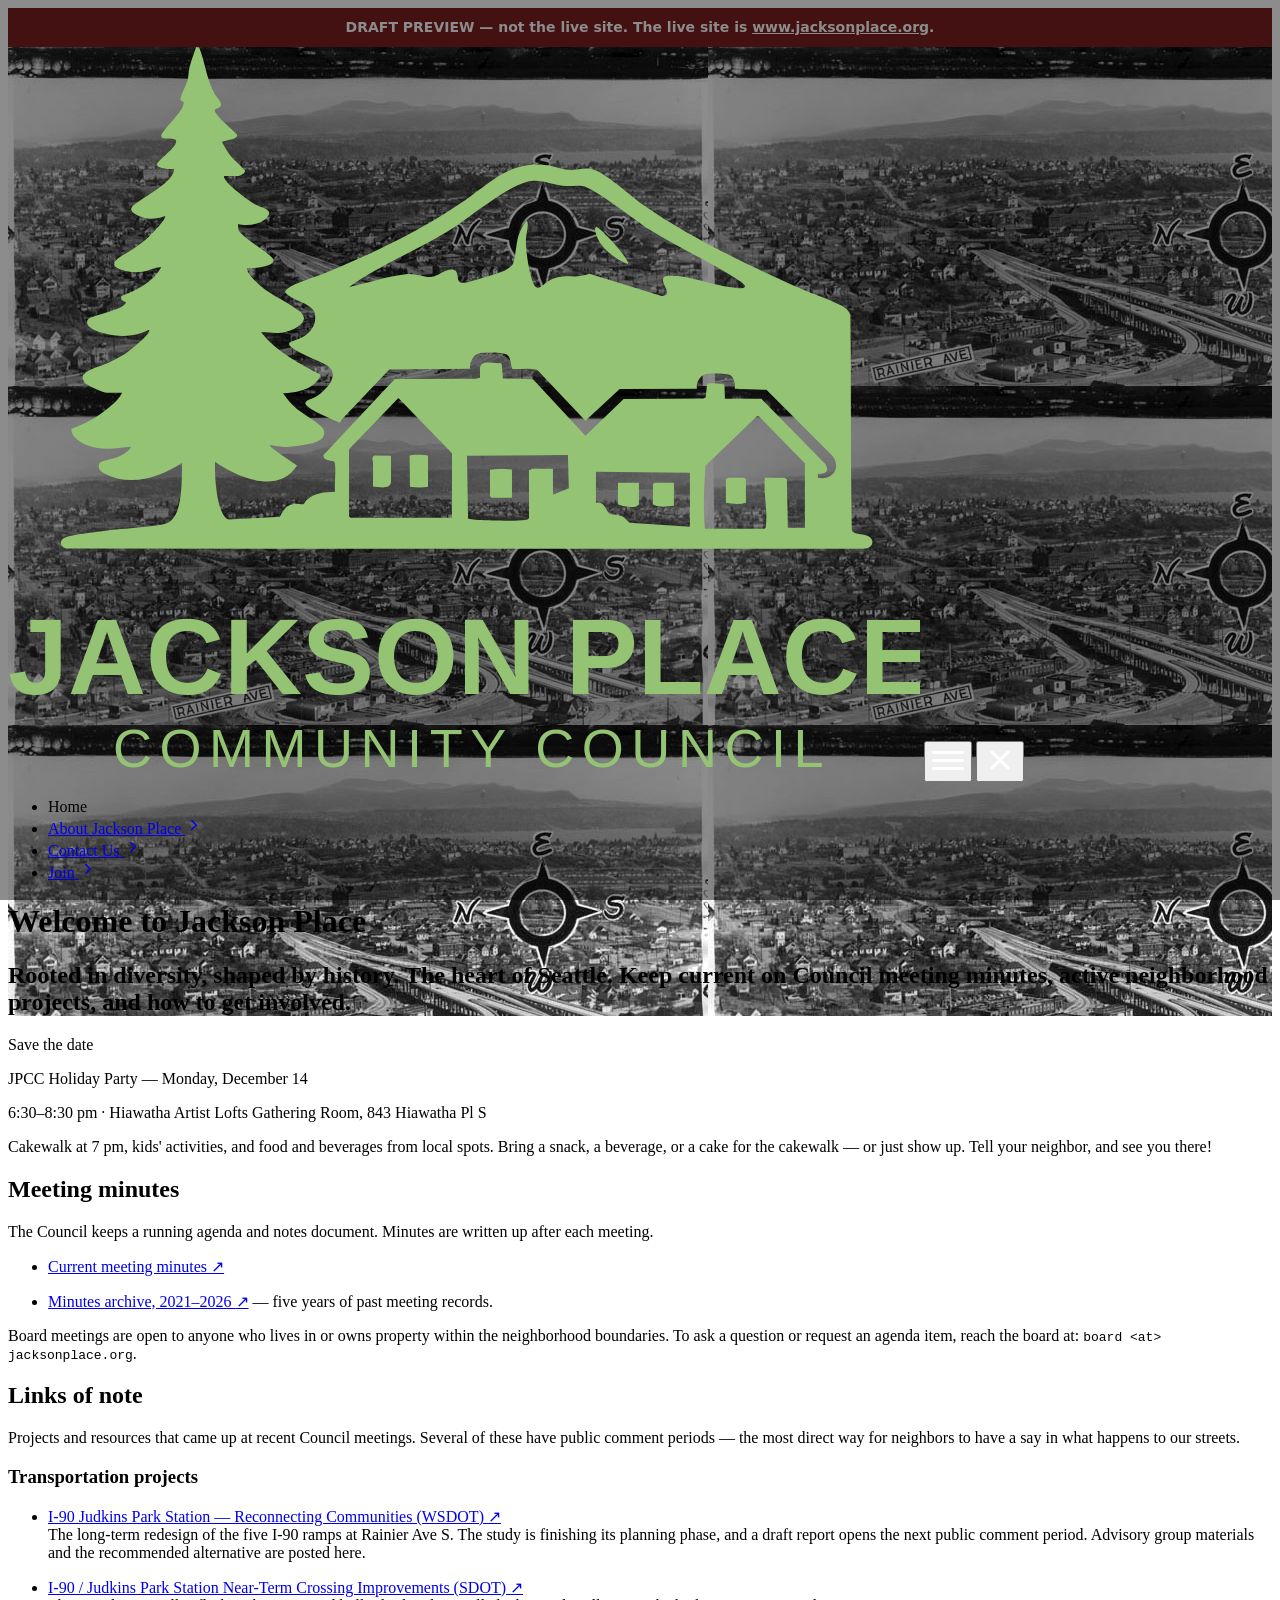
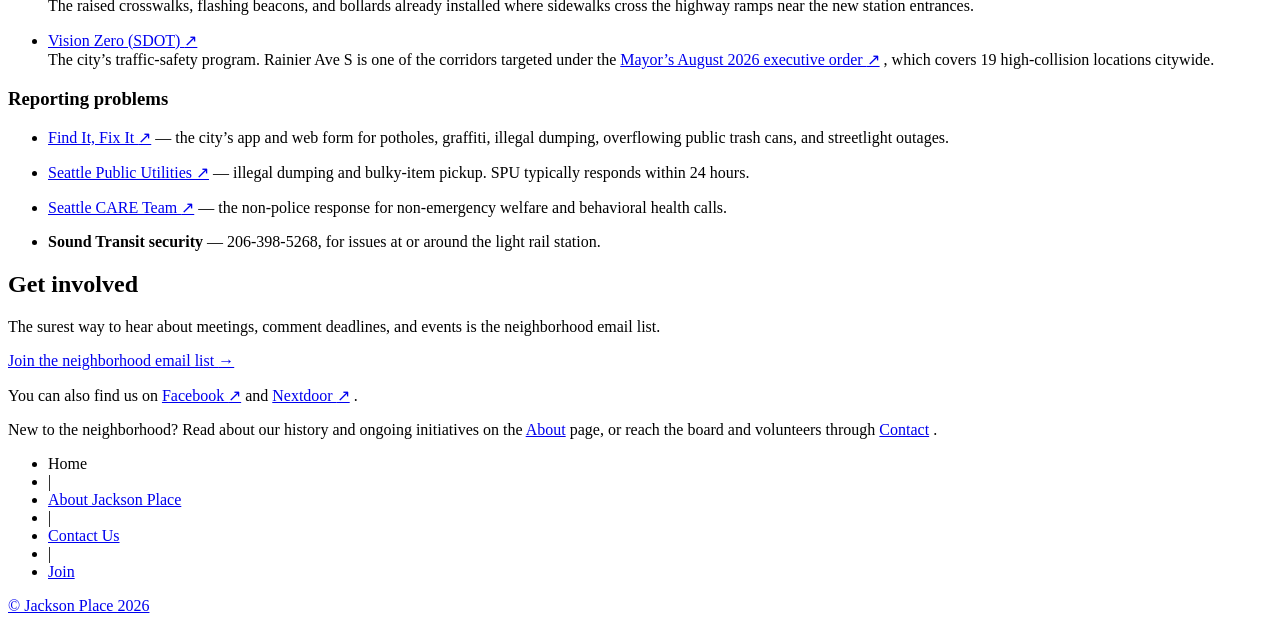
==== index.html @ fc2acf14 "Draft preview of proposed homepage changes for board review" ====
<!doctype html><html lang=en-us><head><meta name="robots" content="noindex, nofollow"><meta charset=utf-8><meta http-equiv=X-UA-Compatible content="IE=edge,chrome=1"><title>Welcome to Jackson Place | Jackson Place</title><meta name=viewport content="width=device-width,minimum-scale=1"><meta name=description content="Rooted in diversity, shaped by history. The heart of Seattle. Keep current on Council meeting minutes, active neighborhood projects, and how to get involved."><meta name=generator content="Hugo 0.166.0"><meta name=robots content="index, follow"><link rel=stylesheet href=/jpcc-preview/ananke/css/main.min.2438bcafd7af9675c426d1a4afcd16cfff18e4e10f401071e45b5ccd3be40a0d.css><link rel="shortcut icon" href=/favicon.svg type=image/x-icon><link href=/jpcc-preview/index.xml rel=alternate type=application/rss+xml title="Jackson Place"><link href=/jpcc-preview/index.xml rel=feed type=application/rss+xml title="Jackson Place"><link rel=canonical href=https://dlangevi.github.io/jpcc-preview/><meta property="og:url" content="https://dlangevi.github.io/jpcc-preview/"><meta property="og:site_name" content="Jackson Place"><meta property="og:title" content="Welcome to Jackson Place"><meta property="og:description" content="Rooted in diversity, shaped by history. The heart of Seattle. Keep current on Council meeting minutes, active neighborhood projects, and how to get involved."><meta property="og:locale" content="en_us"><meta property="og:type" content="website"><meta itemprop=name content="Welcome to Jackson Place"><meta itemprop=description content="Rooted in diversity, shaped by history. The heart of Seattle. Keep current on Council meeting minutes, active neighborhood projects, and how to get involved."><meta itemprop=wordCount content="403"><meta name=twitter:card content="summary"><meta name=twitter:title content="Welcome to Jackson Place"><meta name=twitter:description content="Rooted in diversity, shaped by history. The heart of Seattle. Keep current on Council meeting minutes, active neighborhood projects, and how to get involved."><link rel=stylesheet href=/jpcc-preview/sass/jpcc-custom.min.0692cbad3f601f0dc13148fc1405cfe6dd0a04507ad97ce8917fcb84819a2f62.css integrity="sha256-BpLLrT9gHw3BMUj8FAXP5t0KBFB62XzokX/LhIGaL2I="><link rel=stylesheet href=/css/lightbox.css><script>(function(){try{var e=window.location&&window.location.pathname?window.location.pathname:"/";(e==="/"||e==="")&&(document.readyState==="loading"?document.addEventListener("DOMContentLoaded",function(){document.body.classList.add("home")}):document.body.classList.add("home"))}catch{}})()</script></head><body class="ma0 avenir bg-near-white production home"><div style="background:#7a1f1f;color:#fff;padding:.6rem 1rem;font:600 14px/1.4 system-ui,sans-serif;text-align:center">DRAFT PREVIEW — not the live site. The live site is <a href="https://www.jacksonplace.org/" style="color:#fff;text-decoration:underline">www.jacksonplace.org</a>.</div><header class="cover bg-top relative" style=background-image:url(https://dlangevi.github.io/jpcc-preview/images/seattle__jackson-place--header.jpg)><div class=cover-overlay style=position:absolute;inset:0;background-color:rgba(0,0,0,.45);z-index:1;pointer-events:none></div><div class=header-content style=position:relative;z-index:3><nav class="pv3 ph3 ph4-ns" role=navigation><div class="flex-l center items-center justify-between"><span class="f3 fw2 white-90 dib no-underline"><img src=/JPCC-Jackson-Place-Seattle--logo.svg class="w100 mw5-ns jpcc-site-logo" alt="Jackson Place">
</span><button id=jpcc-hamburger class="jpcc-hamburger dn-l bg-transparent bn pointer ml3 white" aria-label="Open main menu">
<span id=jpcc-hamburger-icon><svg width="32" height="32" viewBox="0 0 32 32" fill="none"><rect y="7" width="32" height="3" rx="1.5" fill="#fff"/><rect y="15" width="32" height="3" rx="1.5" fill="#fff"/><rect y="23" width="32" height="3" rx="1.5" fill="#fff"/></svg>
</span><span id=jpcc-hamburger-x style=display:none><svg width="32" height="32" viewBox="0 0 32 32" fill="none"><line x1="8" y1="8" x2="24" y2="24" stroke="#fff" stroke-width="3" stroke-linecap="round"/><line x1="24" y1="8" x2="8" y2="24" stroke="#fff" stroke-width="3" stroke-linecap="round"/></svg>
</span></button>
<button id=jpcc-menu-close class="jpcc-menu-close dn-l bg-transparent bn pointer white" aria-label="Close main menu">
<svg width="32" height="32" viewBox="0 0 32 32" fill="none"><line x1="8" y1="8" x2="24" y2="24" stroke="#fff" stroke-width="3" stroke-linecap="round"/><line x1="24" y1="8" x2="8" y2="24" stroke="#fff" stroke-width="3" stroke-linecap="round"/></svg></button><div class="flex-l items-center"><ul id=jpcc-main-menu class="jpcc-main-menu pl0 mr3 flex-l items-center-l dn flex-m flex-ns"><li class="nav-home list f5 f4-ns fw4 dib pr3"><span class="hover-white white-90 no-underline is-current" aria-current=page><span class=menu-text>Home</span></span></li><li class="list f5 f4-ns fw4 dib pr3"><a class="hover-white white-90 no-underline" href=/jpcc-preview/about/ title="About Jackson Place page"><span class=menu-text>About Jackson Place</span>
<span class=menu-arrow aria-hidden=true><svg width="18" height="18" viewBox="0 0 24 24" fill="none" aria-hidden="true"><path d="M9 6l6 6-6 6" stroke="currentColor" stroke-width="2" stroke-linecap="round" stroke-linejoin="round" fill="none"/></svg></span></a></li><li class="list f5 f4-ns fw4 dib pr3"><a class="hover-white white-90 no-underline" href=/jpcc-preview/contact/ title="Contact Us page"><span class=menu-text>Contact Us</span>
<span class=menu-arrow aria-hidden=true><svg width="18" height="18" viewBox="0 0 24 24" fill="none" aria-hidden="true"><path d="M9 6l6 6-6 6" stroke="currentColor" stroke-width="2" stroke-linecap="round" stroke-linejoin="round" fill="none"/></svg></span></a></li><li class="list f5 f4-ns fw4 dib pr3"><a class="hover-white white-90 no-underline" href=/jpcc-preview/join/ title="Join page"><span class=menu-text>Join</span>
<span class=menu-arrow aria-hidden=true><svg width="18" height="18" viewBox="0 0 24 24" fill="none" aria-hidden="true"><path d="M9 6l6 6-6 6" stroke="currentColor" stroke-width="2" stroke-linecap="round" stroke-linejoin="round" fill="none"/></svg></span></a></li></ul></div></div></nav><script src=/jpcc-preview/js/hamburger-menu.min.5c273374389f58dd6ed5e9039e574350fec2cdfdbc2266c376c76aca06da5d9d.js integrity="sha256-XCczdDifWN1u1ekDnldDUP7Czf28ImbDdsdqygbaXZ0=" defer></script><div class="tc-l pv2 pv4-l ph3 ph4-ns"><h1 class="f2 f-subheadline-l fw6 white-90 mb0 lh-title">Welcome to Jackson Place</h1><h2 class="fw6 f5 f3-l white-80 measure-wide-l center mt3">Rooted in diversity, shaped by history. The heart of Seattle. Keep current on Council meeting minutes, active neighborhood projects, and how to get involved.</h2></div></div></header><main class=pb4-l role=main><article class="pa3 pa4-ns nested-copy-line-height"><section class="cf ph2 ph3-l pv1 pv2-l f4 center w-80 lh-copy nested-links black"><div class=announcement role=note><p class=announcement-kicker>Save the date</p><p class=announcement-headline>JPCC Holiday Party — Monday, December 14</p><p class=announcement-details>6:30–8:30 pm · Hiawatha Artist Lofts Gathering Room, 843 Hiawatha Pl S</p><p class=announcement-body>Cakewalk at 7 pm, kids' activities, and food and beverages from local spots. Bring a snack, a beverage, or a cake for the cakewalk — or just show up. Tell your neighbor, and see you there!</p></div><h2 id=meeting-minutes>Meeting minutes</h2><p>The Council keeps a running agenda and notes document. Minutes are written up
after each meeting.</p><ul><li><p><a href=https://docs.google.com/document/d/178D99-VI6g4exfv8_1CVx-WSZJYaHPR77qskGBB-fgc/edit target=_blank rel="noopener noreferrer">Current meeting minutes <span aria-hidden=true>↗</span></a></p></li><li><p><a href=https://docs.google.com/document/d/1E4AUYgxLozaLWlH_WUceD8dHhI4c68vjdlelN0AcQBM/edit target=_blank rel="noopener noreferrer">Minutes archive, 2021–2026 <span aria-hidden=true>↗</span></a>
— five years of past meeting records.</p></li></ul><p>Board meetings are open to anyone who lives in or owns property within the
neighborhood boundaries. To ask a question or request an agenda item, reach the
board at: <code>board &lt;at> jacksonplace.org</code>.</p><h2 id=links-of-note>Links of note</h2><p>Projects and resources that came up at recent Council meetings. Several of these
have public comment periods — the most direct way for neighbors to have a say in
what happens to our streets.</p><h3 id=transportation-projects>Transportation projects</h3><ul><li><p><a href=https://wsdot.wa.gov/construction-planning/search-projects/i-90-judkins-park-station-reconnecting-communities target=_blank rel="noopener noreferrer">I-90 Judkins Park Station — Reconnecting Communities (WSDOT) <span aria-hidden=true>↗</span></a><br>The long-term redesign of the five I-90 ramps at Rainier Ave S. The study is finishing its planning phase, and a draft report opens the next public comment period. Advisory group materials and the recommended alternative are posted here.</p></li><li><p><a href=https://www.seattle.gov/transportation/projects-and-programs/current-projects/i-90_judkins-park-station-near-term-crossing-improvements target=_blank rel="noopener noreferrer">I-90 / Judkins Park Station Near-Term Crossing Improvements (SDOT) <span aria-hidden=true>↗</span></a><br>The raised crosswalks, flashing beacons, and bollards already installed where sidewalks cross the highway ramps near the new station entrances.</p></li><li><p><a href=https://www.seattle.gov/transportation/projects-and-programs/safety-first/vision-zero target=_blank rel="noopener noreferrer">Vision Zero (SDOT) <span aria-hidden=true>↗</span></a><br>The city&rsquo;s traffic-safety program. Rainier Ave S is one of the corridors targeted under the <a href=https://wilson.seattle.gov/2026/08/21/mayor-wilson-signs-executive-order-to-accelerate-and-strengthen-seattles-vision-zero-work/ target=_blank rel="noopener noreferrer">Mayor&rsquo;s August 2026 executive order <span aria-hidden=true>↗</span></a>
, which covers 19 high-collision locations citywide.</p></li></ul><h3 id=reporting-problems>Reporting problems</h3><ul><li><p><a href=https://www.seattle.gov/customer-service-bureau/find-it-fix-it-mobile-app target=_blank rel="noopener noreferrer">Find It, Fix It <span aria-hidden=true>↗</span></a>
— the city&rsquo;s app and web form for potholes, graffiti, illegal dumping, overflowing public trash cans, and streetlight outages.</p></li><li><p><a href=https://www.seattle.gov/utilities target=_blank rel="noopener noreferrer">Seattle Public Utilities <span aria-hidden=true>↗</span></a>
— illegal dumping and bulky-item pickup. SPU typically responds within 24 hours.</p></li><li><p><a href=https://www.seattle.gov/care target=_blank rel="noopener noreferrer">Seattle CARE Team <span aria-hidden=true>↗</span></a>
— the non-police response for non-emergency welfare and behavioral health calls.</p></li><li><p><strong>Sound Transit security</strong> — 206-398-5268, for issues at or around the light rail station.</p></li></ul><h2 id=get-involved>Get involved</h2><p>The surest way to hear about meetings, comment deadlines, and events is the
neighborhood email list.</p><p class=join-cta><a class=join-button href=/join/>Join the neighborhood email list <span aria-hidden=true>&rarr;</span></a></p><p>You can also find us on
<a href=https://www.facebook.com/groups/493224150384/ target=_blank rel="noopener noreferrer">Facebook <span aria-hidden=true>↗</span></a>
and
<a href=https://nextdoor.com/pages/jackson-place-community-council-seattle-wa target=_blank rel="noopener noreferrer">Nextdoor <span aria-hidden=true>↗</span></a>
.</p><p>New to the neighborhood? Read about our history and ongoing initiatives on the
<a href=/about/>About</a>
page, or reach the board and volunteers through
<a href=/contact/>Contact</a>
.</p></section></article></main><div class="w-100 pv3 ph4 ph0-l pv4-ns sub-footer"><div class="center mw8"><nav aria-label="Secondary site navigation"><ul class="list pa0 ma0 flex items-center f6"><li class=dib><span class="hover-white white-90 no-underline is-current" aria-current=page><span class=menu-text>Home</span></span></li><li class="dib white-60 ph2">|</li><li class=dib><a class="hover-white white-90 no-underline" href=/jpcc-preview/about/>About Jackson Place</a></li><li class="dib white-60 ph2">|</li><li class=dib><a class="hover-white white-90 no-underline" href=/jpcc-preview/contact/>Contact Us</a></li><li class="dib white-60 ph2">|</li><li class=dib><a class="hover-white white-90 no-underline" href=/jpcc-preview/join/>Join</a></li></ul></nav></div></div><footer class="bg-black bottom-0 w-100 pa3" role=contentinfo><div class="flex justify-between"><a class="f4 fw4 hover-white white-70 pv2 ph3 no-underline" href=https://dlangevi.github.io/jpcc-preview/>&copy; Jackson Place 2026</a><div><div class=ananke-socials></div></div></div></footer><script src=/js/lightbox.js defer></script></body></html>
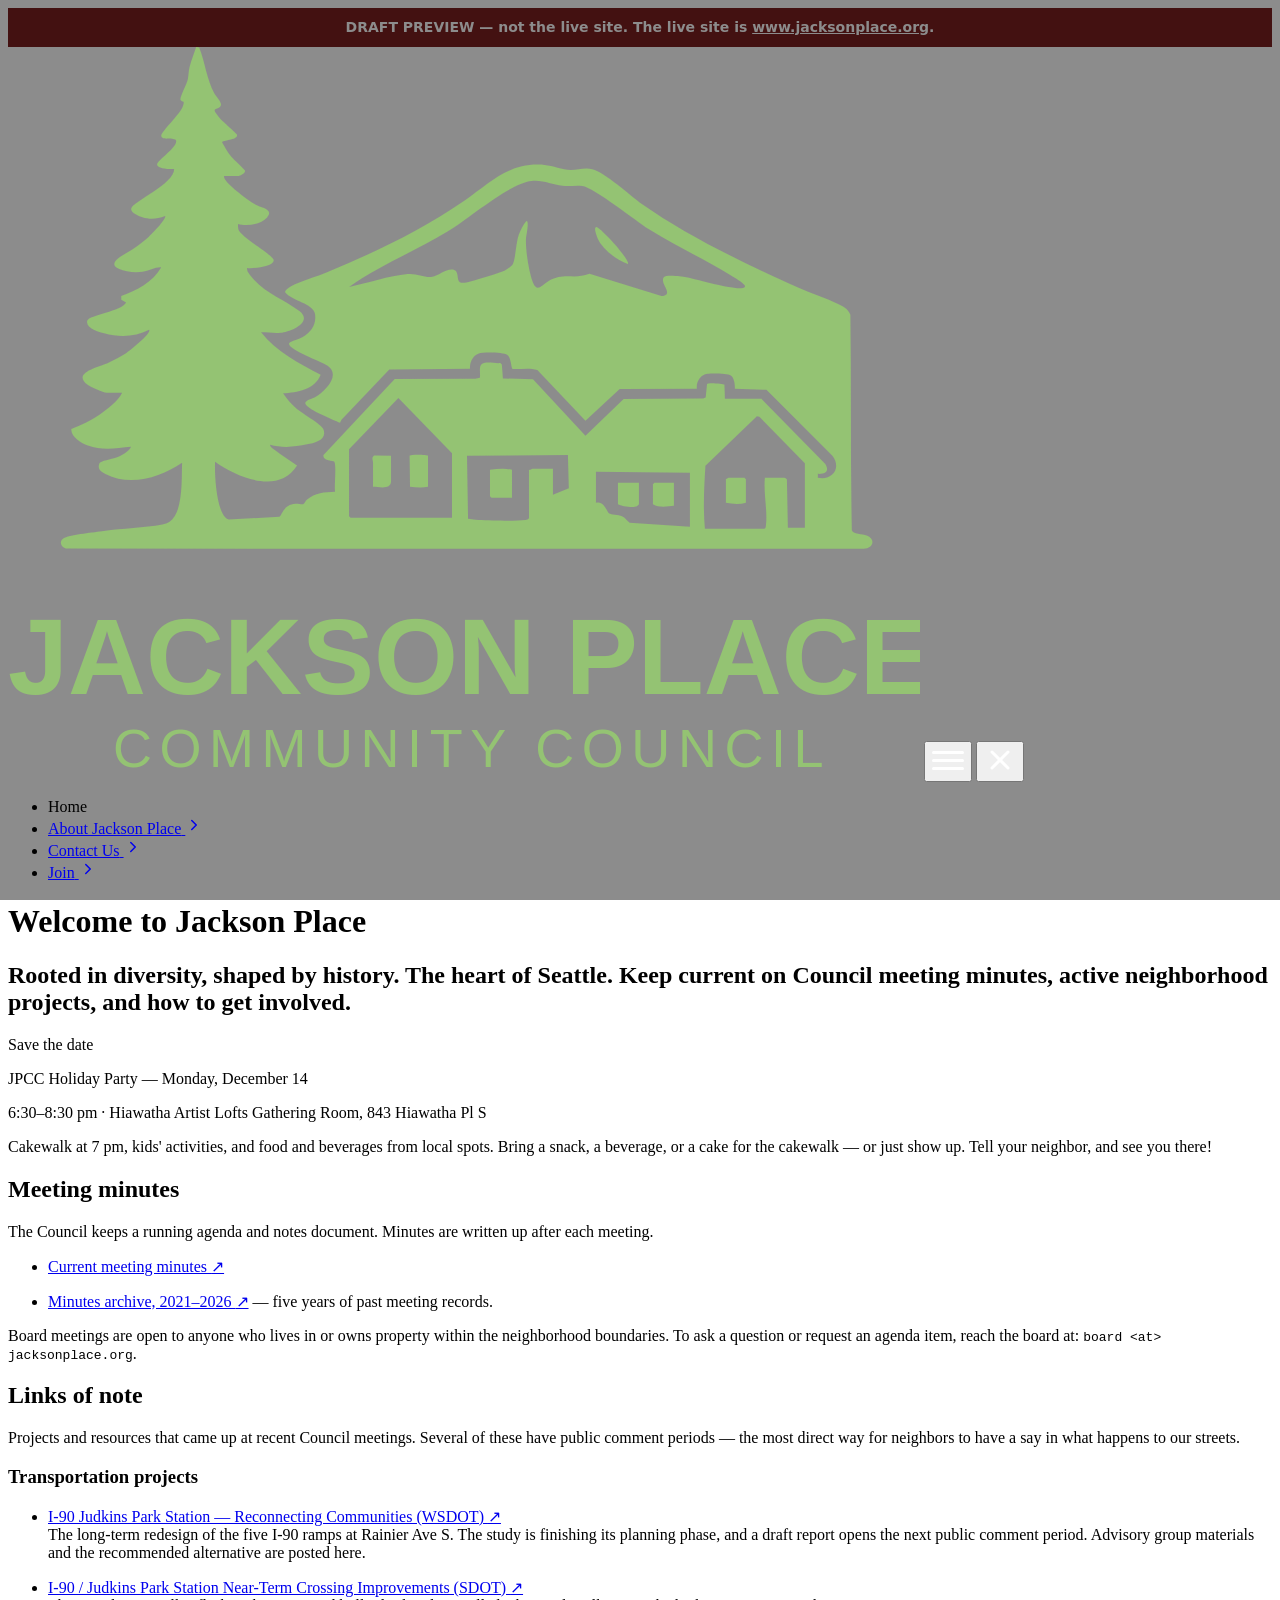
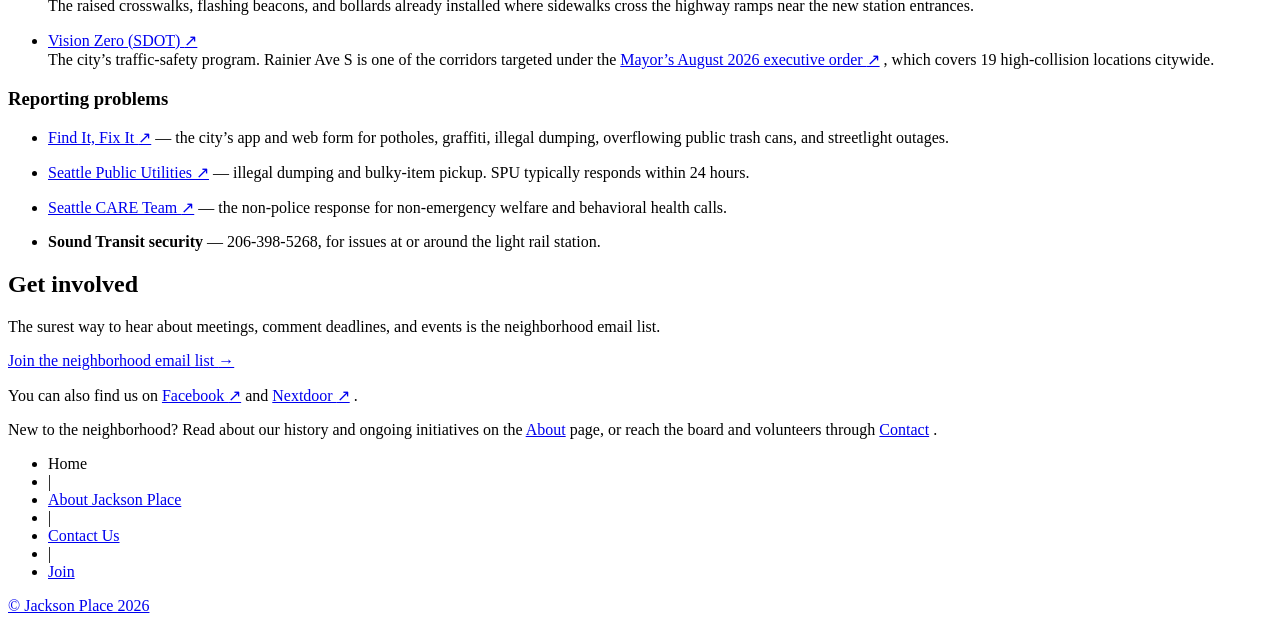
==== commit c9b0ab4f: "Rebuild with dlangevi.com base URL" ====
--- a/index.html
+++ b/index.html
@@ -1,4 +1,4 @@
-<!doctype html><html lang=en-us><head><meta name="robots" content="noindex, nofollow"><meta charset=utf-8><meta http-equiv=X-UA-Compatible content="IE=edge,chrome=1"><title>Welcome to Jackson Place | Jackson Place</title><meta name=viewport content="width=device-width,minimum-scale=1"><meta name=description content="Rooted in diversity, shaped by history. The heart of Seattle. Keep current on Council meeting minutes, active neighborhood projects, and how to get involved."><meta name=generator content="Hugo 0.166.0"><meta name=robots content="index, follow"><link rel=stylesheet href=/jpcc-preview/ananke/css/main.min.2438bcafd7af9675c426d1a4afcd16cfff18e4e10f401071e45b5ccd3be40a0d.css><link rel="shortcut icon" href=/favicon.svg type=image/x-icon><link href=/jpcc-preview/index.xml rel=alternate type=application/rss+xml title="Jackson Place"><link href=/jpcc-preview/index.xml rel=feed type=application/rss+xml title="Jackson Place"><link rel=canonical href=https://dlangevi.github.io/jpcc-preview/><meta property="og:url" content="https://dlangevi.github.io/jpcc-preview/"><meta property="og:site_name" content="Jackson Place"><meta property="og:title" content="Welcome to Jackson Place"><meta property="og:description" content="Rooted in diversity, shaped by history. The heart of Seattle. Keep current on Council meeting minutes, active neighborhood projects, and how to get involved."><meta property="og:locale" content="en_us"><meta property="og:type" content="website"><meta itemprop=name content="Welcome to Jackson Place"><meta itemprop=description content="Rooted in diversity, shaped by history. The heart of Seattle. Keep current on Council meeting minutes, active neighborhood projects, and how to get involved."><meta itemprop=wordCount content="403"><meta name=twitter:card content="summary"><meta name=twitter:title content="Welcome to Jackson Place"><meta name=twitter:description content="Rooted in diversity, shaped by history. The heart of Seattle. Keep current on Council meeting minutes, active neighborhood projects, and how to get involved."><link rel=stylesheet href=/jpcc-preview/sass/jpcc-custom.min.0692cbad3f601f0dc13148fc1405cfe6dd0a04507ad97ce8917fcb84819a2f62.css integrity="sha256-BpLLrT9gHw3BMUj8FAXP5t0KBFB62XzokX/LhIGaL2I="><link rel=stylesheet href=/css/lightbox.css><script>(function(){try{var e=window.location&&window.location.pathname?window.location.pathname:"/";(e==="/"||e==="")&&(document.readyState==="loading"?document.addEventListener("DOMContentLoaded",function(){document.body.classList.add("home")}):document.body.classList.add("home"))}catch{}})()</script></head><body class="ma0 avenir bg-near-white production home"><div style="background:#7a1f1f;color:#fff;padding:.6rem 1rem;font:600 14px/1.4 system-ui,sans-serif;text-align:center">DRAFT PREVIEW — not the live site. The live site is <a href="https://www.jacksonplace.org/" style="color:#fff;text-decoration:underline">www.jacksonplace.org</a>.</div><header class="cover bg-top relative" style=background-image:url(https://dlangevi.github.io/jpcc-preview/images/seattle__jackson-place--header.jpg)><div class=cover-overlay style=position:absolute;inset:0;background-color:rgba(0,0,0,.45);z-index:1;pointer-events:none></div><div class=header-content style=position:relative;z-index:3><nav class="pv3 ph3 ph4-ns" role=navigation><div class="flex-l center items-center justify-between"><span class="f3 fw2 white-90 dib no-underline"><img src=/JPCC-Jackson-Place-Seattle--logo.svg class="w100 mw5-ns jpcc-site-logo" alt="Jackson Place">
+<!doctype html><html lang=en-us><head><meta name="robots" content="noindex, nofollow"><meta charset=utf-8><meta http-equiv=X-UA-Compatible content="IE=edge,chrome=1"><title>Welcome to Jackson Place | Jackson Place</title><meta name=viewport content="width=device-width,minimum-scale=1"><meta name=description content="Rooted in diversity, shaped by history. The heart of Seattle. Keep current on Council meeting minutes, active neighborhood projects, and how to get involved."><meta name=generator content="Hugo 0.166.0"><meta name=robots content="index, follow"><link rel=stylesheet href=/jpcc-preview/ananke/css/main.min.2438bcafd7af9675c426d1a4afcd16cfff18e4e10f401071e45b5ccd3be40a0d.css><link rel="shortcut icon" href=/favicon.svg type=image/x-icon><link href=/jpcc-preview/index.xml rel=alternate type=application/rss+xml title="Jackson Place"><link href=/jpcc-preview/index.xml rel=feed type=application/rss+xml title="Jackson Place"><link rel=canonical href=https://dlangevi.com/jpcc-preview/><meta property="og:url" content="https://dlangevi.com/jpcc-preview/"><meta property="og:site_name" content="Jackson Place"><meta property="og:title" content="Welcome to Jackson Place"><meta property="og:description" content="Rooted in diversity, shaped by history. The heart of Seattle. Keep current on Council meeting minutes, active neighborhood projects, and how to get involved."><meta property="og:locale" content="en_us"><meta property="og:type" content="website"><meta itemprop=name content="Welcome to Jackson Place"><meta itemprop=description content="Rooted in diversity, shaped by history. The heart of Seattle. Keep current on Council meeting minutes, active neighborhood projects, and how to get involved."><meta itemprop=wordCount content="403"><meta name=twitter:card content="summary"><meta name=twitter:title content="Welcome to Jackson Place"><meta name=twitter:description content="Rooted in diversity, shaped by history. The heart of Seattle. Keep current on Council meeting minutes, active neighborhood projects, and how to get involved."><link rel=stylesheet href=/jpcc-preview/sass/jpcc-custom.min.0692cbad3f601f0dc13148fc1405cfe6dd0a04507ad97ce8917fcb84819a2f62.css integrity="sha256-BpLLrT9gHw3BMUj8FAXP5t0KBFB62XzokX/LhIGaL2I="><link rel=stylesheet href=/css/lightbox.css><script>(function(){try{var e=window.location&&window.location.pathname?window.location.pathname:"/";(e==="/"||e==="")&&(document.readyState==="loading"?document.addEventListener("DOMContentLoaded",function(){document.body.classList.add("home")}):document.body.classList.add("home"))}catch{}})()</script></head><body class="ma0 avenir bg-near-white production home"><div style="background:#7a1f1f;color:#fff;padding:.6rem 1rem;font:600 14px/1.4 system-ui,sans-serif;text-align:center">DRAFT PREVIEW — not the live site. The live site is <a href="https://www.jacksonplace.org/" style="color:#fff;text-decoration:underline">www.jacksonplace.org</a>.</div><header class="cover bg-top relative" style=background-image:url(https://dlangevi.com/jpcc-preview/images/seattle__jackson-place--header.jpg)><div class=cover-overlay style=position:absolute;inset:0;background-color:rgba(0,0,0,.45);z-index:1;pointer-events:none></div><div class=header-content style=position:relative;z-index:3><nav class="pv3 ph3 ph4-ns" role=navigation><div class="flex-l center items-center justify-between"><span class="f3 fw2 white-90 dib no-underline"><img src=/JPCC-Jackson-Place-Seattle--logo.svg class="w100 mw5-ns jpcc-site-logo" alt="Jackson Place">
 </span><button id=jpcc-hamburger class="jpcc-hamburger dn-l bg-transparent bn pointer ml3 white" aria-label="Open main menu">
 <span id=jpcc-hamburger-icon><svg width="32" height="32" viewBox="0 0 32 32" fill="none"><rect y="7" width="32" height="3" rx="1.5" fill="#fff"/><rect y="15" width="32" height="3" rx="1.5" fill="#fff"/><rect y="23" width="32" height="3" rx="1.5" fill="#fff"/></svg>
 </span><span id=jpcc-hamburger-x style=display:none><svg width="32" height="32" viewBox="0 0 32 32" fill="none"><line x1="8" y1="8" x2="24" y2="24" stroke="#fff" stroke-width="3" stroke-linecap="round"/><line x1="24" y1="8" x2="8" y2="24" stroke="#fff" stroke-width="3" stroke-linecap="round"/></svg>
@@ -26,4 +26,4 @@
 <a href=/about/>About</a>
 page, or reach the board and volunteers through
 <a href=/contact/>Contact</a>
-.</p></section></article></main><div class="w-100 pv3 ph4 ph0-l pv4-ns sub-footer"><div class="center mw8"><nav aria-label="Secondary site navigation"><ul class="list pa0 ma0 flex items-center f6"><li class=dib><span class="hover-white white-90 no-underline is-current" aria-current=page><span class=menu-text>Home</span></span></li><li class="dib white-60 ph2">|</li><li class=dib><a class="hover-white white-90 no-underline" href=/jpcc-preview/about/>About Jackson Place</a></li><li class="dib white-60 ph2">|</li><li class=dib><a class="hover-white white-90 no-underline" href=/jpcc-preview/contact/>Contact Us</a></li><li class="dib white-60 ph2">|</li><li class=dib><a class="hover-white white-90 no-underline" href=/jpcc-preview/join/>Join</a></li></ul></nav></div></div><footer class="bg-black bottom-0 w-100 pa3" role=contentinfo><div class="flex justify-between"><a class="f4 fw4 hover-white white-70 pv2 ph3 no-underline" href=https://dlangevi.github.io/jpcc-preview/>&copy; Jackson Place 2026</a><div><div class=ananke-socials></div></div></div></footer><script src=/js/lightbox.js defer></script></body></html>+.</p></section></article></main><div class="w-100 pv3 ph4 ph0-l pv4-ns sub-footer"><div class="center mw8"><nav aria-label="Secondary site navigation"><ul class="list pa0 ma0 flex items-center f6"><li class=dib><span class="hover-white white-90 no-underline is-current" aria-current=page><span class=menu-text>Home</span></span></li><li class="dib white-60 ph2">|</li><li class=dib><a class="hover-white white-90 no-underline" href=/jpcc-preview/about/>About Jackson Place</a></li><li class="dib white-60 ph2">|</li><li class=dib><a class="hover-white white-90 no-underline" href=/jpcc-preview/contact/>Contact Us</a></li><li class="dib white-60 ph2">|</li><li class=dib><a class="hover-white white-90 no-underline" href=/jpcc-preview/join/>Join</a></li></ul></nav></div></div><footer class="bg-black bottom-0 w-100 pa3" role=contentinfo><div class="flex justify-between"><a class="f4 fw4 hover-white white-70 pv2 ph3 no-underline" href=https://dlangevi.com/jpcc-preview/>&copy; Jackson Place 2026</a><div><div class=ananke-socials></div></div></div></footer><script src=/js/lightbox.js defer></script></body></html>
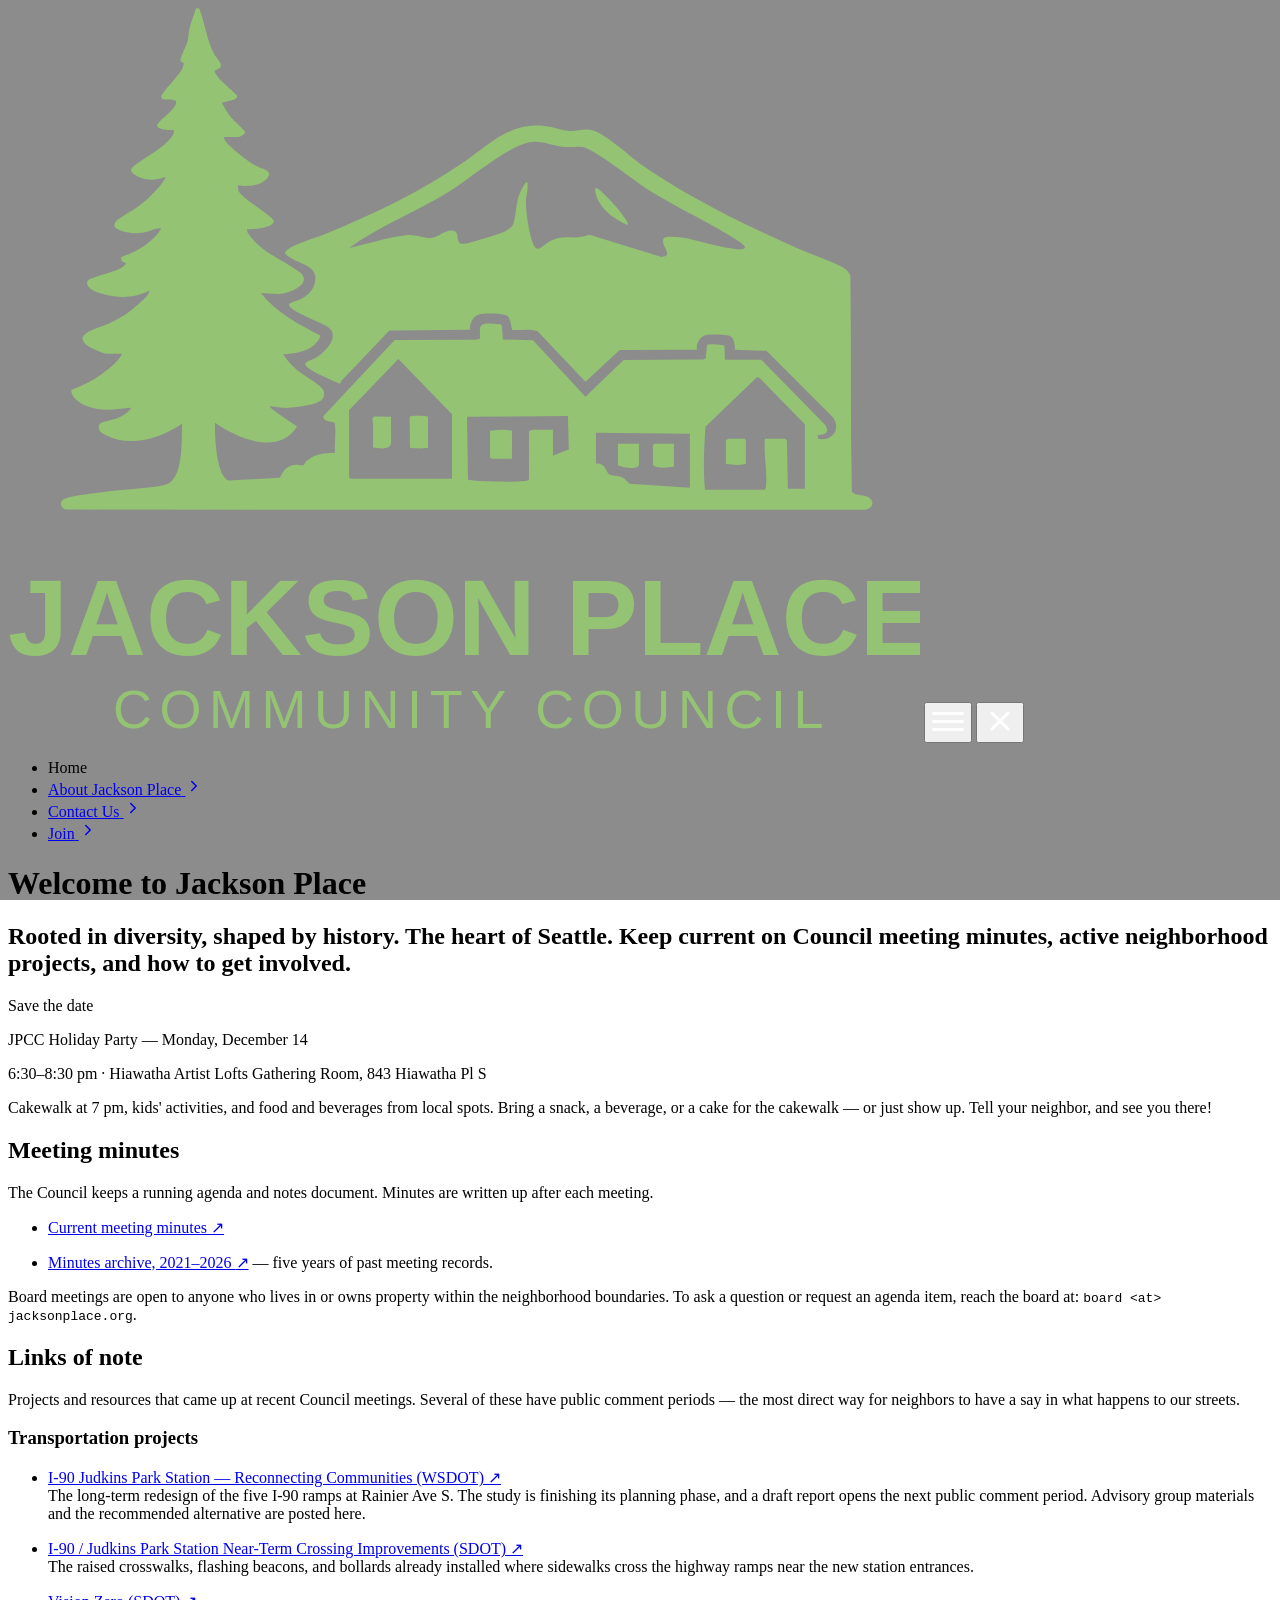
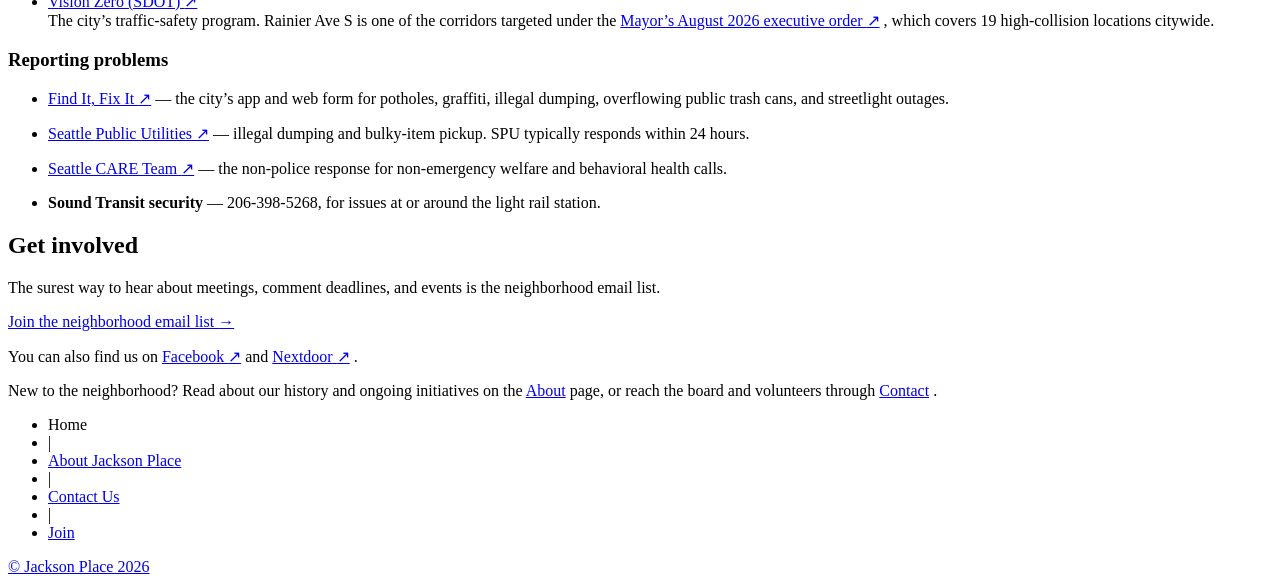
==== commit 6b616a9c: "Preview build: 2026-11-19 02:11:42 UTC" ====
--- a/index.html
+++ b/index.html
@@ -1,4 +1,4 @@
-<!doctype html><html lang=en-us><head><meta name="robots" content="noindex, nofollow"><meta charset=utf-8><meta http-equiv=X-UA-Compatible content="IE=edge,chrome=1"><title>Welcome to Jackson Place | Jackson Place</title><meta name=viewport content="width=device-width,minimum-scale=1"><meta name=description content="Rooted in diversity, shaped by history. The heart of Seattle. Keep current on Council meeting minutes, active neighborhood projects, and how to get involved."><meta name=generator content="Hugo 0.166.0"><meta name=robots content="index, follow"><link rel=stylesheet href=/jpcc-preview/ananke/css/main.min.2438bcafd7af9675c426d1a4afcd16cfff18e4e10f401071e45b5ccd3be40a0d.css><link rel="shortcut icon" href=/favicon.svg type=image/x-icon><link href=/jpcc-preview/index.xml rel=alternate type=application/rss+xml title="Jackson Place"><link href=/jpcc-preview/index.xml rel=feed type=application/rss+xml title="Jackson Place"><link rel=canonical href=https://dlangevi.com/jpcc-preview/><meta property="og:url" content="https://dlangevi.com/jpcc-preview/"><meta property="og:site_name" content="Jackson Place"><meta property="og:title" content="Welcome to Jackson Place"><meta property="og:description" content="Rooted in diversity, shaped by history. The heart of Seattle. Keep current on Council meeting minutes, active neighborhood projects, and how to get involved."><meta property="og:locale" content="en_us"><meta property="og:type" content="website"><meta itemprop=name content="Welcome to Jackson Place"><meta itemprop=description content="Rooted in diversity, shaped by history. The heart of Seattle. Keep current on Council meeting minutes, active neighborhood projects, and how to get involved."><meta itemprop=wordCount content="403"><meta name=twitter:card content="summary"><meta name=twitter:title content="Welcome to Jackson Place"><meta name=twitter:description content="Rooted in diversity, shaped by history. The heart of Seattle. Keep current on Council meeting minutes, active neighborhood projects, and how to get involved."><link rel=stylesheet href=/jpcc-preview/sass/jpcc-custom.min.0692cbad3f601f0dc13148fc1405cfe6dd0a04507ad97ce8917fcb84819a2f62.css integrity="sha256-BpLLrT9gHw3BMUj8FAXP5t0KBFB62XzokX/LhIGaL2I="><link rel=stylesheet href=/css/lightbox.css><script>(function(){try{var e=window.location&&window.location.pathname?window.location.pathname:"/";(e==="/"||e==="")&&(document.readyState==="loading"?document.addEventListener("DOMContentLoaded",function(){document.body.classList.add("home")}):document.body.classList.add("home"))}catch{}})()</script></head><body class="ma0 avenir bg-near-white production home"><div style="background:#7a1f1f;color:#fff;padding:.6rem 1rem;font:600 14px/1.4 system-ui,sans-serif;text-align:center">DRAFT PREVIEW — not the live site. The live site is <a href="https://www.jacksonplace.org/" style="color:#fff;text-decoration:underline">www.jacksonplace.org</a>.</div><header class="cover bg-top relative" style=background-image:url(https://dlangevi.com/jpcc-preview/images/seattle__jackson-place--header.jpg)><div class=cover-overlay style=position:absolute;inset:0;background-color:rgba(0,0,0,.45);z-index:1;pointer-events:none></div><div class=header-content style=position:relative;z-index:3><nav class="pv3 ph3 ph4-ns" role=navigation><div class="flex-l center items-center justify-between"><span class="f3 fw2 white-90 dib no-underline"><img src=/JPCC-Jackson-Place-Seattle--logo.svg class="w100 mw5-ns jpcc-site-logo" alt="Jackson Place">
+<!doctype html><html lang=en-us><head><meta charset=utf-8><meta http-equiv=X-UA-Compatible content="IE=edge,chrome=1"><title>Welcome to Jackson Place | Jackson Place</title><meta name=viewport content="width=device-width,minimum-scale=1"><meta name=description content="Rooted in diversity, shaped by history. The heart of Seattle. Keep current on Council meeting minutes, active neighborhood projects, and how to get involved."><meta name=generator content="Hugo 0.166.0"><meta name=robots content="noindex, nofollow"><link rel=stylesheet href=/jpcc-preview/ananke/css/main.min.css><link rel="shortcut icon" href=/favicon.svg type=image/x-icon><link href=/jpcc-preview/index.xml rel=alternate type=application/rss+xml title="Jackson Place"><link href=/jpcc-preview/index.xml rel=feed type=application/rss+xml title="Jackson Place"><link rel=canonical href=https://dlangevi.com/jpcc-preview/><meta property="og:url" content="https://dlangevi.com/jpcc-preview/"><meta property="og:site_name" content="Jackson Place"><meta property="og:title" content="Welcome to Jackson Place"><meta property="og:description" content="Rooted in diversity, shaped by history. The heart of Seattle. Keep current on Council meeting minutes, active neighborhood projects, and how to get involved."><meta property="og:locale" content="en_us"><meta property="og:type" content="website"><meta itemprop=name content="Welcome to Jackson Place"><meta itemprop=description content="Rooted in diversity, shaped by history. The heart of Seattle. Keep current on Council meeting minutes, active neighborhood projects, and how to get involved."><meta itemprop=wordCount content="403"><meta name=twitter:card content="summary"><meta name=twitter:title content="Welcome to Jackson Place"><meta name=twitter:description content="Rooted in diversity, shaped by history. The heart of Seattle. Keep current on Council meeting minutes, active neighborhood projects, and how to get involved."><link rel=stylesheet href=/jpcc-preview/sass/jpcc-custom.min.a515ecbf3cdf30d7caf40443330489317deb8a9c55daae85f657cd201f53309f.css integrity="sha256-pRXsvzzfMNfK9ARDMwSJMX3ripxV2q6F9lfNIB9TMJ8="><link rel=stylesheet href=/css/lightbox.css><script>(function(){try{var e=window.location&&window.location.pathname?window.location.pathname:"/";(e==="/"||e==="")&&(document.readyState==="loading"?document.addEventListener("DOMContentLoaded",function(){document.body.classList.add("home")}):document.body.classList.add("home"))}catch{}})()</script></head><body class="ma0 avenir bg-near-white preview home"><header class="cover bg-top relative" style=background-image:url(https://dlangevi.com/jpcc-preview/images/seattle__jackson-place--header.jpg)><div class=cover-overlay style=position:absolute;inset:0;background-color:rgba(0,0,0,.45);z-index:1;pointer-events:none></div><div class=header-content style=position:relative;z-index:3><nav class="pv3 ph3 ph4-ns" role=navigation><div class="flex-l center items-center justify-between"><span class="f3 fw2 white-90 dib no-underline"><img src=/JPCC-Jackson-Place-Seattle--logo.svg class="w100 mw5-ns jpcc-site-logo" alt="Jackson Place">
 </span><button id=jpcc-hamburger class="jpcc-hamburger dn-l bg-transparent bn pointer ml3 white" aria-label="Open main menu">
 <span id=jpcc-hamburger-icon><svg width="32" height="32" viewBox="0 0 32 32" fill="none"><rect y="7" width="32" height="3" rx="1.5" fill="#fff"/><rect y="15" width="32" height="3" rx="1.5" fill="#fff"/><rect y="23" width="32" height="3" rx="1.5" fill="#fff"/></svg>
 </span><span id=jpcc-hamburger-x style=display:none><svg width="32" height="32" viewBox="0 0 32 32" fill="none"><line x1="8" y1="8" x2="24" y2="24" stroke="#fff" stroke-width="3" stroke-linecap="round"/><line x1="24" y1="8" x2="8" y2="24" stroke="#fff" stroke-width="3" stroke-linecap="round"/></svg>
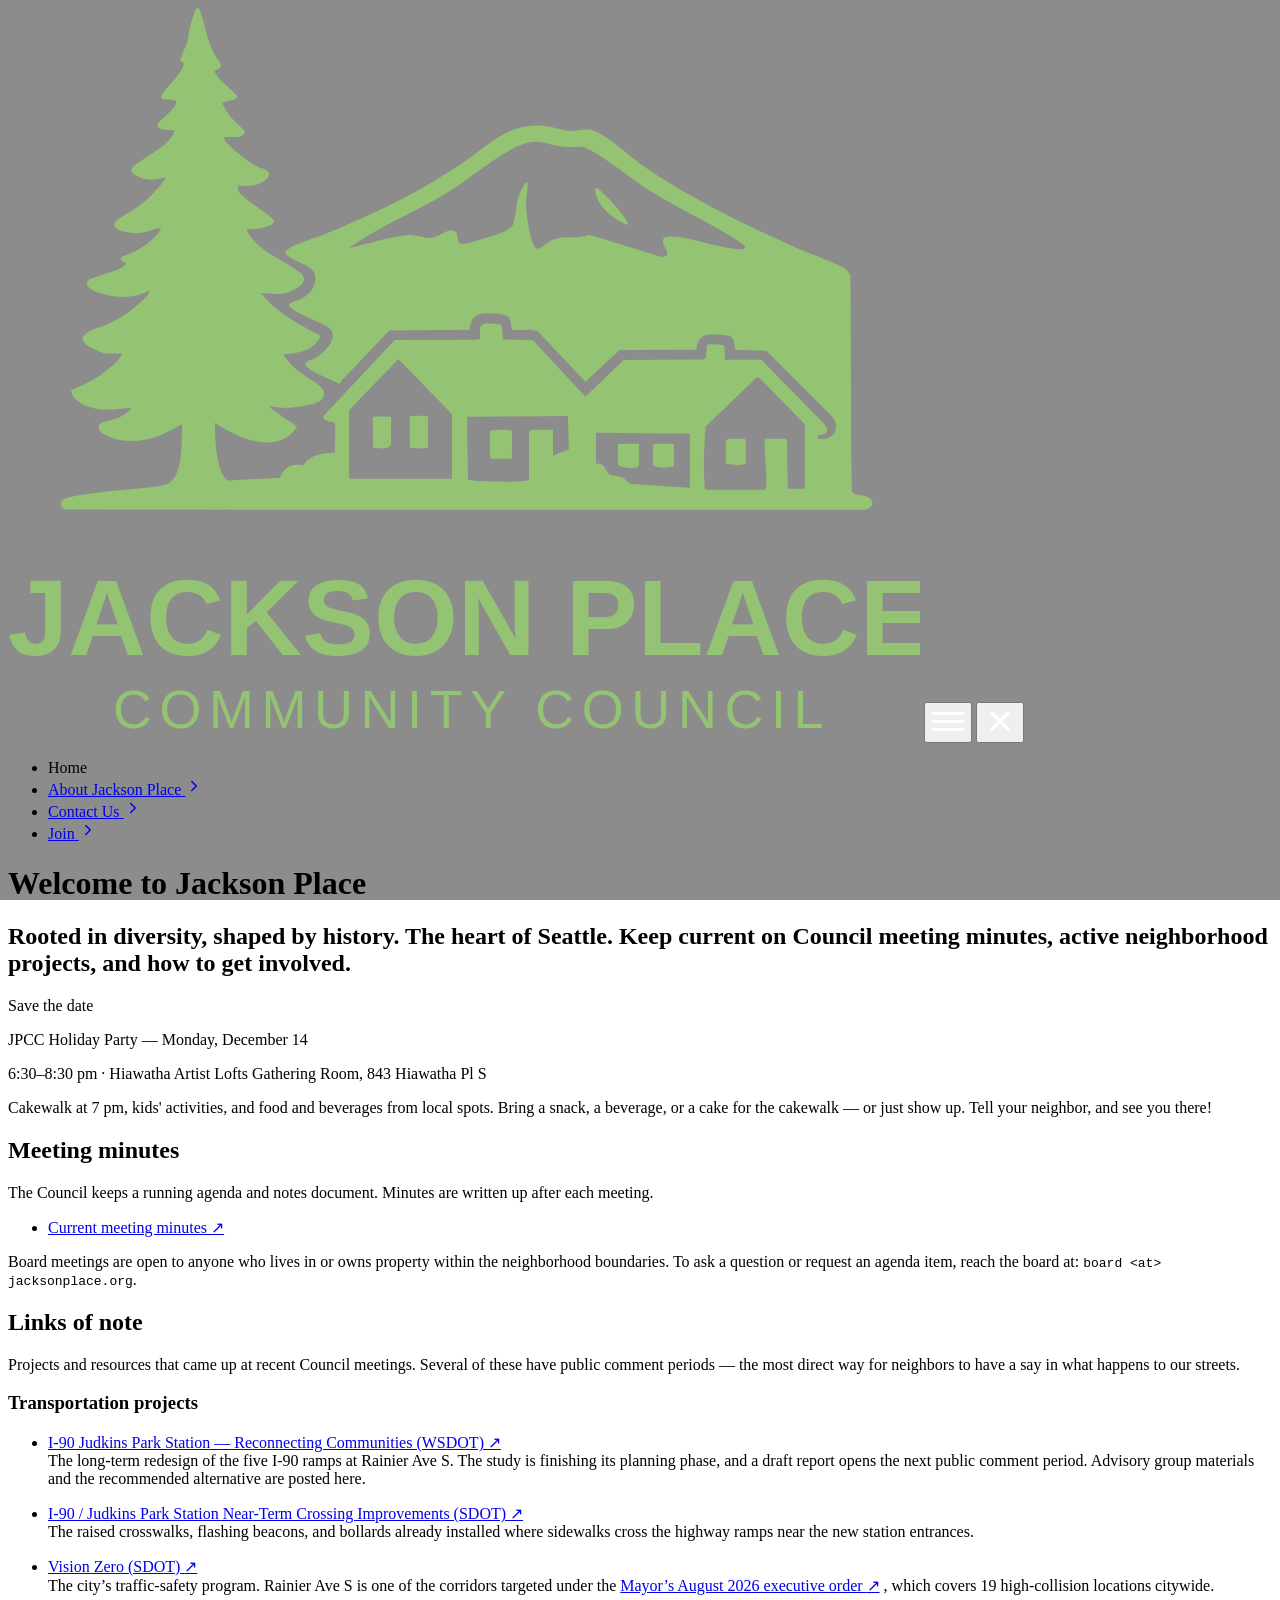
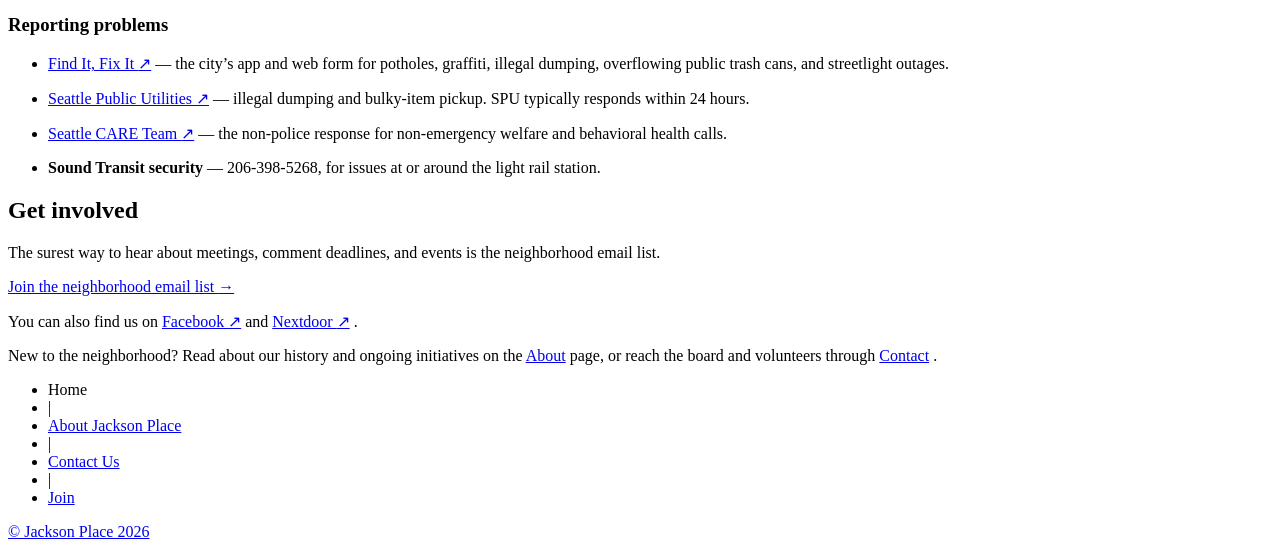
==== commit 6c81ffe9: "Preview build: 2026-11-20 02:06:15 UTC" ====
--- a/index.html
+++ b/index.html
@@ -1,4 +1,4 @@
-<!doctype html><html lang=en-us><head><meta charset=utf-8><meta http-equiv=X-UA-Compatible content="IE=edge,chrome=1"><title>Welcome to Jackson Place | Jackson Place</title><meta name=viewport content="width=device-width,minimum-scale=1"><meta name=description content="Rooted in diversity, shaped by history. The heart of Seattle. Keep current on Council meeting minutes, active neighborhood projects, and how to get involved."><meta name=generator content="Hugo 0.166.0"><meta name=robots content="noindex, nofollow"><link rel=stylesheet href=/jpcc-preview/ananke/css/main.min.css><link rel="shortcut icon" href=/favicon.svg type=image/x-icon><link href=/jpcc-preview/index.xml rel=alternate type=application/rss+xml title="Jackson Place"><link href=/jpcc-preview/index.xml rel=feed type=application/rss+xml title="Jackson Place"><link rel=canonical href=https://dlangevi.com/jpcc-preview/><meta property="og:url" content="https://dlangevi.com/jpcc-preview/"><meta property="og:site_name" content="Jackson Place"><meta property="og:title" content="Welcome to Jackson Place"><meta property="og:description" content="Rooted in diversity, shaped by history. The heart of Seattle. Keep current on Council meeting minutes, active neighborhood projects, and how to get involved."><meta property="og:locale" content="en_us"><meta property="og:type" content="website"><meta itemprop=name content="Welcome to Jackson Place"><meta itemprop=description content="Rooted in diversity, shaped by history. The heart of Seattle. Keep current on Council meeting minutes, active neighborhood projects, and how to get involved."><meta itemprop=wordCount content="403"><meta name=twitter:card content="summary"><meta name=twitter:title content="Welcome to Jackson Place"><meta name=twitter:description content="Rooted in diversity, shaped by history. The heart of Seattle. Keep current on Council meeting minutes, active neighborhood projects, and how to get involved."><link rel=stylesheet href=/jpcc-preview/sass/jpcc-custom.min.a515ecbf3cdf30d7caf40443330489317deb8a9c55daae85f657cd201f53309f.css integrity="sha256-pRXsvzzfMNfK9ARDMwSJMX3ripxV2q6F9lfNIB9TMJ8="><link rel=stylesheet href=/css/lightbox.css><script>(function(){try{var e=window.location&&window.location.pathname?window.location.pathname:"/";(e==="/"||e==="")&&(document.readyState==="loading"?document.addEventListener("DOMContentLoaded",function(){document.body.classList.add("home")}):document.body.classList.add("home"))}catch{}})()</script></head><body class="ma0 avenir bg-near-white preview home"><header class="cover bg-top relative" style=background-image:url(https://dlangevi.com/jpcc-preview/images/seattle__jackson-place--header.jpg)><div class=cover-overlay style=position:absolute;inset:0;background-color:rgba(0,0,0,.45);z-index:1;pointer-events:none></div><div class=header-content style=position:relative;z-index:3><nav class="pv3 ph3 ph4-ns" role=navigation><div class="flex-l center items-center justify-between"><span class="f3 fw2 white-90 dib no-underline"><img src=/JPCC-Jackson-Place-Seattle--logo.svg class="w100 mw5-ns jpcc-site-logo" alt="Jackson Place">
+<!doctype html><html lang=en-us><head><meta charset=utf-8><meta http-equiv=X-UA-Compatible content="IE=edge,chrome=1"><title>Welcome to Jackson Place | Jackson Place</title><meta name=viewport content="width=device-width,minimum-scale=1"><meta name=description content="Rooted in diversity, shaped by history. The heart of Seattle. Keep current on Council meeting minutes, active neighborhood projects, and how to get involved."><meta name=generator content="Hugo 0.166.0"><meta name=robots content="noindex, nofollow"><link rel=stylesheet href=/jpcc-preview/ananke/css/main.min.css><link rel="shortcut icon" href=/favicon.svg type=image/x-icon><link href=/jpcc-preview/index.xml rel=alternate type=application/rss+xml title="Jackson Place"><link href=/jpcc-preview/index.xml rel=feed type=application/rss+xml title="Jackson Place"><link rel=canonical href=https://dlangevi.com/jpcc-preview/><meta property="og:url" content="https://dlangevi.com/jpcc-preview/"><meta property="og:site_name" content="Jackson Place"><meta property="og:title" content="Welcome to Jackson Place"><meta property="og:description" content="Rooted in diversity, shaped by history. The heart of Seattle. Keep current on Council meeting minutes, active neighborhood projects, and how to get involved."><meta property="og:locale" content="en_us"><meta property="og:type" content="website"><meta itemprop=name content="Welcome to Jackson Place"><meta itemprop=description content="Rooted in diversity, shaped by history. The heart of Seattle. Keep current on Council meeting minutes, active neighborhood projects, and how to get involved."><meta itemprop=wordCount content="392"><meta name=twitter:card content="summary"><meta name=twitter:title content="Welcome to Jackson Place"><meta name=twitter:description content="Rooted in diversity, shaped by history. The heart of Seattle. Keep current on Council meeting minutes, active neighborhood projects, and how to get involved."><link rel=stylesheet href=/jpcc-preview/sass/jpcc-custom.min.a515ecbf3cdf30d7caf40443330489317deb8a9c55daae85f657cd201f53309f.css integrity="sha256-pRXsvzzfMNfK9ARDMwSJMX3ripxV2q6F9lfNIB9TMJ8="><link rel=stylesheet href=/css/lightbox.css><script>(function(){try{var e=window.location&&window.location.pathname?window.location.pathname:"/";(e==="/"||e==="")&&(document.readyState==="loading"?document.addEventListener("DOMContentLoaded",function(){document.body.classList.add("home")}):document.body.classList.add("home"))}catch{}})()</script></head><body class="ma0 avenir bg-near-white preview home"><header class="cover bg-top relative" style=background-image:url(https://dlangevi.com/jpcc-preview/images/seattle__jackson-place--header.jpg)><div class=cover-overlay style=position:absolute;inset:0;background-color:rgba(0,0,0,.45);z-index:1;pointer-events:none></div><div class=header-content style=position:relative;z-index:3><nav class="pv3 ph3 ph4-ns" role=navigation><div class="flex-l center items-center justify-between"><span class="f3 fw2 white-90 dib no-underline"><img src=/JPCC-Jackson-Place-Seattle--logo.svg class="w100 mw5-ns jpcc-site-logo" alt="Jackson Place">
 </span><button id=jpcc-hamburger class="jpcc-hamburger dn-l bg-transparent bn pointer ml3 white" aria-label="Open main menu">
 <span id=jpcc-hamburger-icon><svg width="32" height="32" viewBox="0 0 32 32" fill="none"><rect y="7" width="32" height="3" rx="1.5" fill="#fff"/><rect y="15" width="32" height="3" rx="1.5" fill="#fff"/><rect y="23" width="32" height="3" rx="1.5" fill="#fff"/></svg>
 </span><span id=jpcc-hamburger-x style=display:none><svg width="32" height="32" viewBox="0 0 32 32" fill="none"><line x1="8" y1="8" x2="24" y2="24" stroke="#fff" stroke-width="3" stroke-linecap="round"/><line x1="24" y1="8" x2="8" y2="24" stroke="#fff" stroke-width="3" stroke-linecap="round"/></svg>
@@ -8,8 +8,7 @@
 <span class=menu-arrow aria-hidden=true><svg width="18" height="18" viewBox="0 0 24 24" fill="none" aria-hidden="true"><path d="M9 6l6 6-6 6" stroke="currentColor" stroke-width="2" stroke-linecap="round" stroke-linejoin="round" fill="none"/></svg></span></a></li><li class="list f5 f4-ns fw4 dib pr3"><a class="hover-white white-90 no-underline" href=/jpcc-preview/contact/ title="Contact Us page"><span class=menu-text>Contact Us</span>
 <span class=menu-arrow aria-hidden=true><svg width="18" height="18" viewBox="0 0 24 24" fill="none" aria-hidden="true"><path d="M9 6l6 6-6 6" stroke="currentColor" stroke-width="2" stroke-linecap="round" stroke-linejoin="round" fill="none"/></svg></span></a></li><li class="list f5 f4-ns fw4 dib pr3"><a class="hover-white white-90 no-underline" href=/jpcc-preview/join/ title="Join page"><span class=menu-text>Join</span>
 <span class=menu-arrow aria-hidden=true><svg width="18" height="18" viewBox="0 0 24 24" fill="none" aria-hidden="true"><path d="M9 6l6 6-6 6" stroke="currentColor" stroke-width="2" stroke-linecap="round" stroke-linejoin="round" fill="none"/></svg></span></a></li></ul></div></div></nav><script src=/jpcc-preview/js/hamburger-menu.min.5c273374389f58dd6ed5e9039e574350fec2cdfdbc2266c376c76aca06da5d9d.js integrity="sha256-XCczdDifWN1u1ekDnldDUP7Czf28ImbDdsdqygbaXZ0=" defer></script><div class="tc-l pv2 pv4-l ph3 ph4-ns"><h1 class="f2 f-subheadline-l fw6 white-90 mb0 lh-title">Welcome to Jackson Place</h1><h2 class="fw6 f5 f3-l white-80 measure-wide-l center mt3">Rooted in diversity, shaped by history. The heart of Seattle. Keep current on Council meeting minutes, active neighborhood projects, and how to get involved.</h2></div></div></header><main class=pb4-l role=main><article class="pa3 pa4-ns nested-copy-line-height"><section class="cf ph2 ph3-l pv1 pv2-l f4 center w-80 lh-copy nested-links black"><div class=announcement role=note><p class=announcement-kicker>Save the date</p><p class=announcement-headline>JPCC Holiday Party — Monday, December 14</p><p class=announcement-details>6:30–8:30 pm · Hiawatha Artist Lofts Gathering Room, 843 Hiawatha Pl S</p><p class=announcement-body>Cakewalk at 7 pm, kids' activities, and food and beverages from local spots. Bring a snack, a beverage, or a cake for the cakewalk — or just show up. Tell your neighbor, and see you there!</p></div><h2 id=meeting-minutes>Meeting minutes</h2><p>The Council keeps a running agenda and notes document. Minutes are written up
-after each meeting.</p><ul><li><p><a href=https://docs.google.com/document/d/178D99-VI6g4exfv8_1CVx-WSZJYaHPR77qskGBB-fgc/edit target=_blank rel="noopener noreferrer">Current meeting minutes <span aria-hidden=true>↗</span></a></p></li><li><p><a href=https://docs.google.com/document/d/1E4AUYgxLozaLWlH_WUceD8dHhI4c68vjdlelN0AcQBM/edit target=_blank rel="noopener noreferrer">Minutes archive, 2021–2026 <span aria-hidden=true>↗</span></a>
-— five years of past meeting records.</p></li></ul><p>Board meetings are open to anyone who lives in or owns property within the
+after each meeting.</p><ul><li><a href=https://docs.google.com/document/d/178D99-VI6g4exfv8_1CVx-WSZJYaHPR77qskGBB-fgc/edit target=_blank rel="noopener noreferrer">Current meeting minutes <span aria-hidden=true>↗</span></a></li></ul><p>Board meetings are open to anyone who lives in or owns property within the
 neighborhood boundaries. To ask a question or request an agenda item, reach the
 board at: <code>board &lt;at> jacksonplace.org</code>.</p><h2 id=links-of-note>Links of note</h2><p>Projects and resources that came up at recent Council meetings. Several of these
 have public comment periods — the most direct way for neighbors to have a say in
